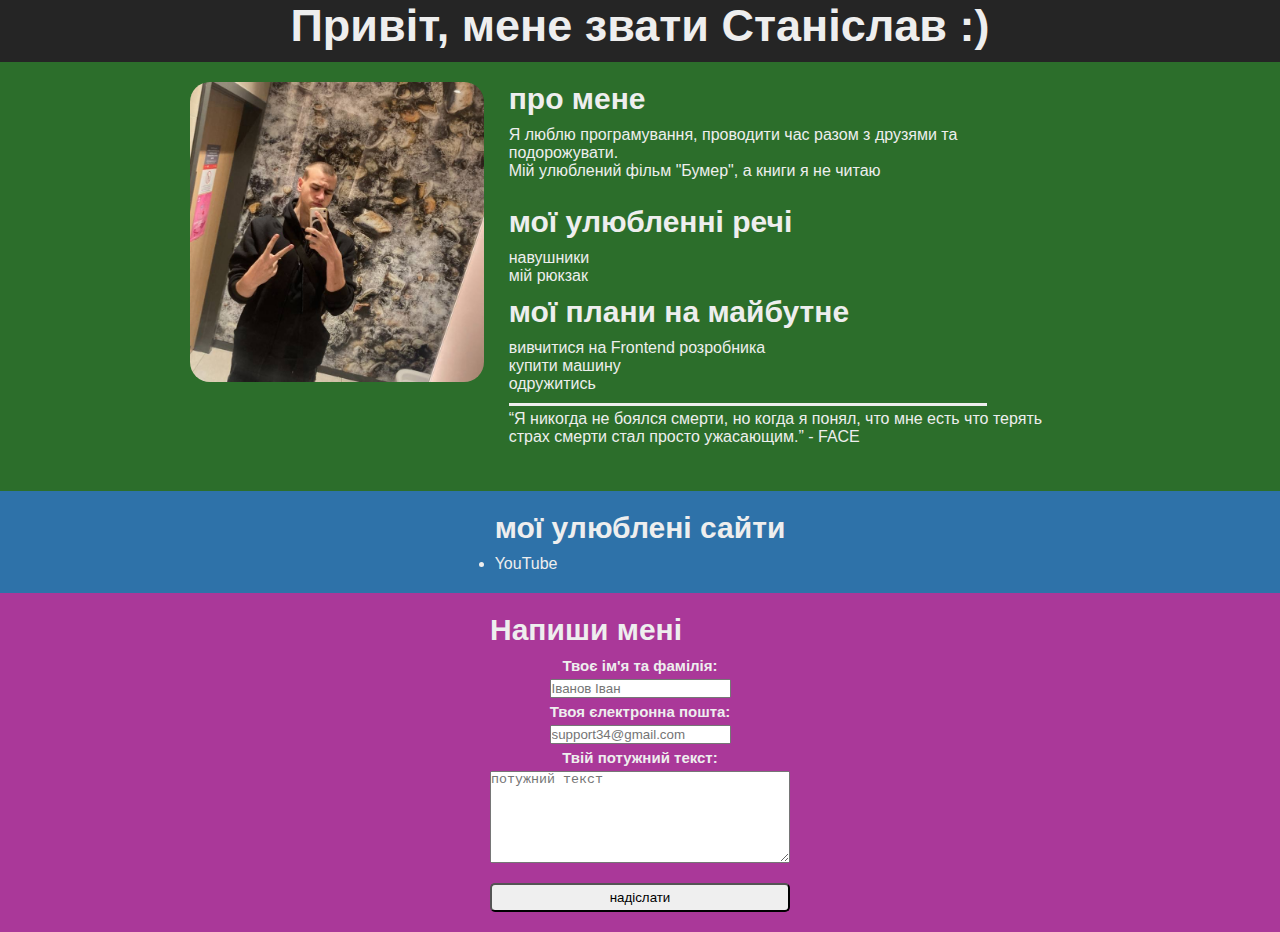
==== HW.html @ c0ad96f0 "hi" ====
<!DOCTYPE html>
<html lang="en">
  <head>
    <meta charset="UTF-8" />
    <meta name="viewport" content="width=device-width, initial-scale=1.0" />
    <link rel="stylesheet" href="./style/style.css">
    <title>Мій профіль</title>
  </head>
  <body>
    <header class="header">
      <div class="container">
        <h1>Привіт, мене звати Станіслав :) </h1>
        
      </div>
    </header>


    <main class="main" >
        <div class="container">
          <div class="aboutMe">
            <div class="text1">
              <h2>про мене</h2>
            <p>Я люблю програмування, проводити час разом з друзями та подорожувати. <br> Мій улюблений фільм "Бумер", а книги я не читаю</p>
            <h2>мої улюбленні речі</h2>
              <div class="spisok">  
                <ul>
                  <li>навушники</li>
                  <li>мій рюкзак</li>
                </ul>
            </div>  
            <h2>мої плани на майбутне</h2>
            <div class="spisok">
              <ol>
                <li>вивчитися на Frontend розробника</li>
                <li>купити машину</li>
                <li>одружитись</li>
              </ol>
            </div>
            <div class="create-line"></div>
            <div class="chitata">
              <p>
                <q>Я никогда не боялся смерти, но когда я понял, что мне есть что терять <br> страх смерти стал просто ужасающим.</q> - FACE
              </p>
              
            </div>
          </div>
          <img class="photoMe" src="./img/photochka.jpg" alt="">
          </div>
          
        </div>
    </main>

    <section class="section">
      <div class="container">
        <div class="content">
         <div class="title1">
          <h2>мої улюблені сайти</h2>
        </div>
        <div class="text2">
          <li>
            <a href="https://www.youtube.com/">YouTube</a>
          </li>
        </div> 
        </div>
      </div>
    </section>

    <section class="support">
      <div class="container">
        <h2>Напиши мені</h2>
        <form class="form">
          <h3>Твоє ім'я та фамілія:</h3>
          <input required placeholder="Іванов Іван" class="inpt" type="text">
          <h3>Твоя єлектронна пошта:</h3>
          <input required placeholder="support34@gmail.com" class="inpt" type="email">
          <h3>Твій потужний текст:</h3>
          <textarea  cols="300" rows="6" required placeholder="потужний текст" class="text-input" name="" id=""></textarea>

        </form>
        <button type="submit" class="button" >надіслати</button>
      </div>
    </section>
      
  </body>
</html>
---- style/style.css ----
/* Всі відступи, поля та розміри елементів */
* {
    margin: 0;
    padding: 0;
    box-sizing: border-box;
  }
  
  /* Для списків */
  ol, ul {
    list-style: none;
  }
  
  /* Для посилань */
  a {
    text-decoration: none;
    color: inherit;
  }
  
  /* Для таблиць */
  table {
    border-collapse: collapse;
    border-spacing: 0;
  }


  h1{
    font-size: 45px;
    margin-bottom: 10px;
    font-weight: 600;
  }

  h2{
    font-size: 30px;
    margin-bottom: 10px;
    font-weight: 600;
  }

  h3{
    font-size: 15px;
    padding-bottom: 5px;
  }

  p{
    font-weight: 300;
    margin-bottom: 25px;
    
  }
  
  a{
    padding: 0 6px 0 0;
  }

  .spisok{
    margin-bottom: 10px;
  }
  .header{
    display: flex;
    justify-content: center;
    background-color:  #252525;
  }

  .container{
    max-width: 900px;
    display: flex;
    justify-content: center;
    flex-direction: column;
    color: #eeeeee;
    font-family: Arial;
  }
  
    .main{
        background-color: #2c6e2b;
        display: flex;
        justify-content: center;
        padding: 20px;
    }
 

  .aboutMe{
    display: flex;
    flex-direction: row-reverse;
    flex-wrap: nowrap;
    justify-content: space-between;
  }

  .photoMe{
    display: flex;
    justify-content: center;
    max-height: 300px;
    border-radius: 20px;
    
  }

  .text1{
    padding: 0 25px 0 25px;
    display: flex;
    flex-direction: column;
    justify-content: center;
    align-items: flex-start;
  }

  .text2{
    display: flex;
  }



  .create-line {
    width: 478px;
    border-top: 3px solid #eeeeee;
    padding: 2px;
  }
  

  .section{
    padding: 20px;
    background-color: #2e72a9;
    display: flex;
    justify-content: center;
    flex-direction: column;
    align-items: center;

  }


  .support{
    padding: 20px;
    background-color: #aa3899;
    display: flex;
    justify-content: center;

  }

  .form{
    display: flex;
    flex-direction: column;
    align-items: center;
    }


  .inpt{
    margin-bottom: 5px;
  }

  .text-input{
    max-width: 300px;
    margin-bottom: 20px;
  }

  .button{
    border-radius: 5px;
    padding: 5px 10px ;
  }
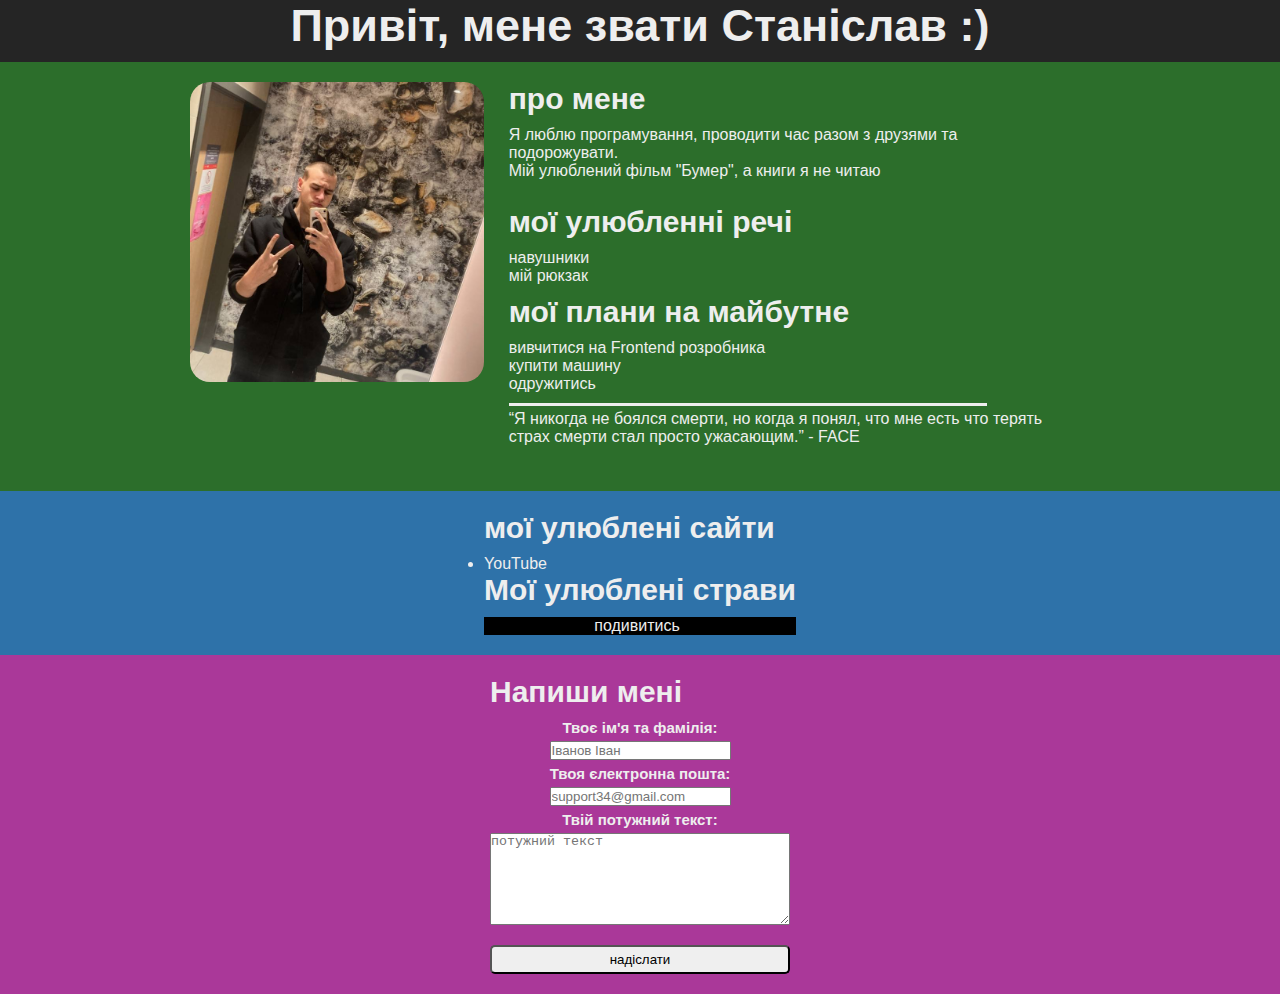
==== commit 3bb4d4ee: "34" ====
--- a/HW.html
+++ b/HW.html
@@ -62,12 +62,19 @@
           </li>
         </div> 
         </div>
+        <div class="title1">
+          <h2>Мої улюблені страви</h2>
+        </div>
+        <div>
+          <a class="MyFaworit" href="/MyFaworitEats.html">подивитись</a>
+        </div>
       </div>
     </section>
 
     <section class="support">
       <div class="container">
         <h2>Напиши мені</h2>
+        
         <form class="form">
           <h3>Твоє ім'я та фамілія:</h3>
           <input required placeholder="Іванов Іван" class="inpt" type="text">
--- a/style/style.css
+++ b/style/style.css
@@ -104,6 +104,12 @@
   }
 
 
+  .MyFaworit{
+    display: flex;
+    justify-content: center;
+    background: #000;
+  }
+
 
   .create-line {
     width: 478px;
